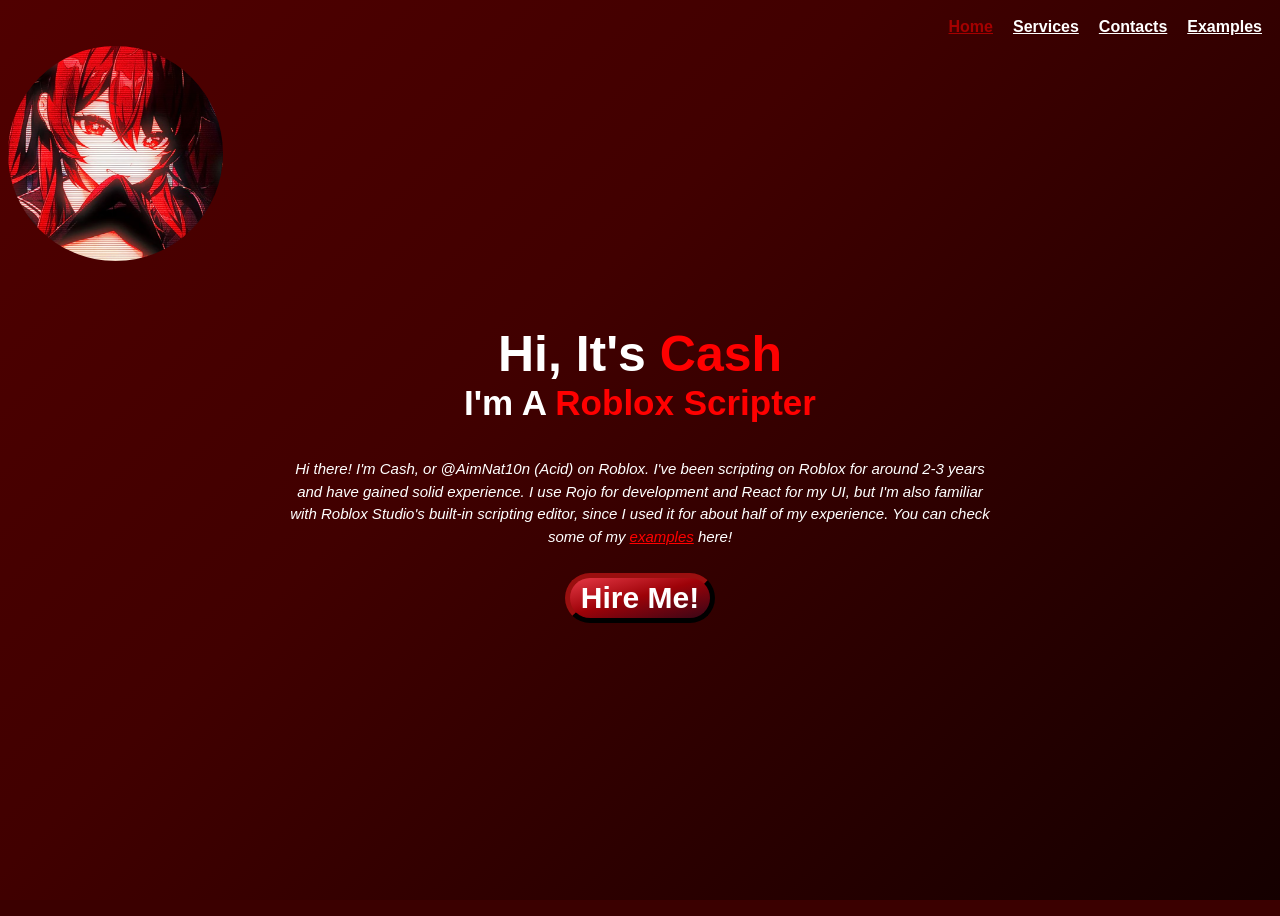
==== index.html @ 4557c907 "Updated Index.html" ====
<!DOCTYPE html>
<html lang="en">

<head>
    <meta charset="UTF-8">
    <meta name="viewport" content="width=device-width, initial-scale=1.0">
    <link class="logo" rel="icon" type="image/png" href="../imgs/1.jpg">

    <title>Information</title>
    <link rel="stylesheet" href="styles/indexStyle.css">
    <script src="scripts/script.js"></script>
</head>

<body>
    <nav class="navbar">
        <a class="main" href="index.html">Home</a>
        <a href="services.html">Services</a>
        <a href="contacts.html">Contacts</a>
        <a href="example.html">Examples</a>
    </nav>

    <a class="starimg" href="https://www.pinterest.com/pin/651896114852201672/" target="_blank">
        <img src="../imgs/1.jpg">
    </a>

    <div class="intro">
        <p class="name">Hi, It's <span class="CustomColor">Cash</span></p>

        <p class="jx1">
            I'm A <span class="CustomColor" id="role-text">Roblox Scripter</span>
        </p>

        <p class="jx2">
            Hi there! I'm Cash, or @AimNat10n (Acid) on Roblox.
            I've been scripting on Roblox for around 2-3 years and have gained solid experience.
            I use Rojo for development and React for my UI, but I'm also familiar with Roblox Studio's
            built-in scripting editor, since I used it for about half of my experience. You can check some of my <a
                class="examples-Btn" href="http://127.0.0.1:5500/pages/example.html"> examples</a> here!
        </p>
    </div>

    <button type="button" class="hireme" id="hire-btn">Hire Me!</button>
</body>

</html>
---- styles/indexStyle.css ----
body {
    background-color: #3b0000;
    background-image: linear-gradient(135deg, #500000 0%, #410000 40%, #150000 100%);
    background-attachment: fixed;
    min-height: 100vh;

    cursor: url('../imgs/cursor.png') 16 16, auto;
}

a {
    cursor: inherit;
}

.navbar {
    padding: 10px;
    display: flex;
    gap: 20px;
    justify-content: right;
}

.navbar a {
    color: white;
    font-weight: bold;
    font-family: Arial, Helvetica, sans-serif;
    transition: color 0.2s ease;
}

.navbar a.main {
    color: rgb(165, 0, 0);
}

.navbar a:hover {
    color: red;
}

.starimg img {
    width: 215px;
    height: 215px;
    border-radius: 50%;
    object-fit: cover;
}

.intro {
    width: min(700px, 90%);
    margin: 60px auto 0;
    text-align: center;
}

.name {
    color: white;
    font-size: 50px;
    font-weight: bold;
    font-family: Arial, Helvetica, sans-serif;
    margin: 0;
}

.CustomColor {
    color: red;
}

.jx1 {
    color: white;
    font-size: 35px;
    font-weight: bold;
    font-family: Arial, Helvetica, sans-serif;
    margin: 0;
}

.jx2 {
    color: white;
    font-size: 15px;
    font-style: italic;
    font-family: Arial, Helvetica, sans-serif;
    line-height: 1.5;
    margin-top: 35px;
}

.examples-Btn {
    color: rgb(255, 0, 0);
    transition: color 0.2s ease;
}

.examples-Btn:hover {
    color: #ffa8af;
}

/* Hire Me Button */

.hireme {
    display: block;
    color: white;
    font-family: Arial, Helvetica, sans-serif;
    font-weight: bold;
    margin: 25px auto 0;
    font-size: 30px;

    background-color: #410000;
    background-image: linear-gradient(165deg, #e63946 0%, #9d0208 48%, #370617 100%);
    border-radius: 50px;
    border-color: #150000;
    width: 150px;
    height: 50px;
    transition: transform 0.2s ease;
    transform-origin: center center;

    border-color: #460707;
    border-width: 5px;

}

.hireme:hover {
    transform: scale(1.1);
}

.hireme:active {
    transform: scale(0.95);
}



/* ANIMATIONS */
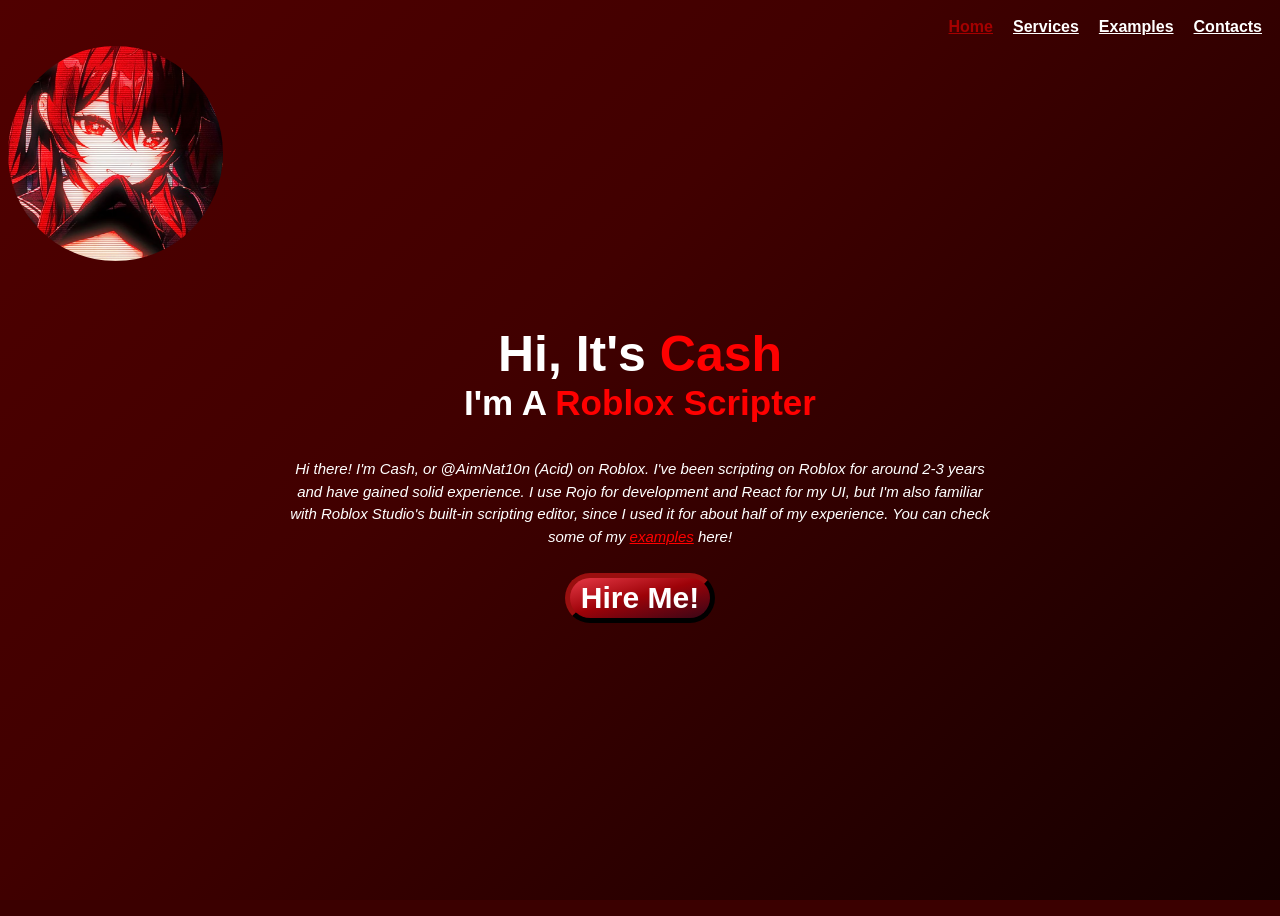
==== commit 1e0f485f: "Changed The Page Switching Not Working." ====
--- a/index.html
+++ b/index.html
@@ -14,13 +14,13 @@
 <body>
     <nav class="navbar">
         <a class="main" href="index.html">Home</a>
-        <a href="services.html">Services</a>
-        <a href="contacts.html">Contacts</a>
-        <a href="example.html">Examples</a>
+        <a href="pages/services.html">Services</a>
+        <a href="pages/example.html">Examples</a>
+        <a href="pages/contacts.html">Contacts</a>
     </nav>
 
     <a class="starimg" href="https://www.pinterest.com/pin/651896114852201672/" target="_blank">
-        <img src="../imgs/1.jpg">
+        <img src="imgs/1.jpg">
     </a>
 
     <div class="intro">
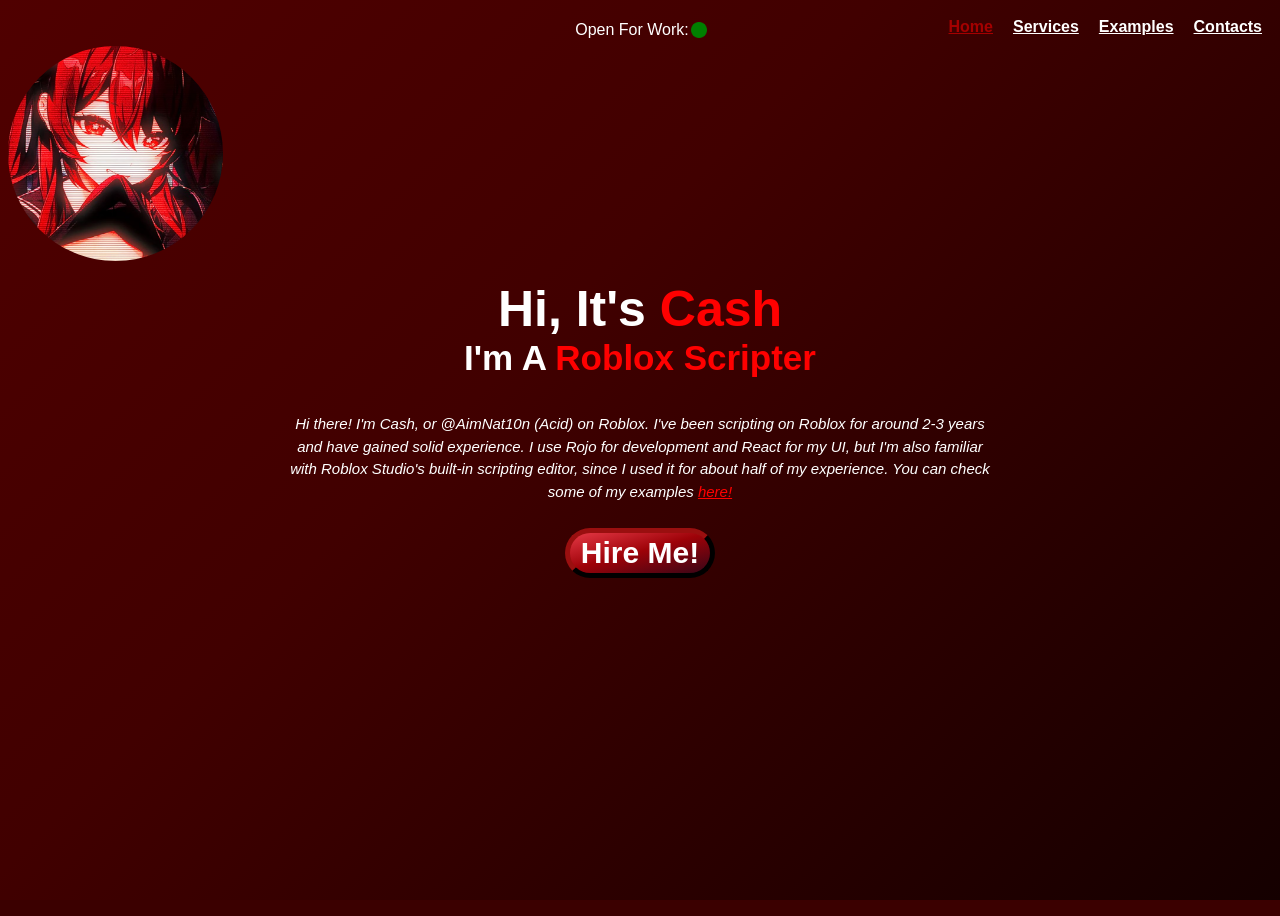
==== commit e6ce31fe: "Added Statuses." ====
--- a/index.html
+++ b/index.html
@@ -4,11 +4,11 @@
 <head>
     <meta charset="UTF-8">
     <meta name="viewport" content="width=device-width, initial-scale=1.0">
-    <link class="logo" rel="icon" type="image/png" href="../imgs/1.jpg">
+    <link class="logo" rel="icon" type="image/png" href="imgs/1.jpg">
 
-    <title>Information</title>
+    <title>Cash | Roblox Scripter</title>
     <link rel="stylesheet" href="styles/indexStyle.css">
-    <script src="scripts/script.js"></script>
+    <script src="script.js"></script>
 </head>
 
 <body>
@@ -23,6 +23,15 @@
         <img src="imgs/1.jpg">
     </a>
 
+    <div class="status">
+        <p class="text">
+            Open For Work:
+        </p>
+
+        <img class="green" src="imgs/green.png">
+        <!-- <img class="red" src="imgs/red.png"> -->
+    </div>
+
     <div class="intro">
         <p class="name">Hi, It's <span class="CustomColor">Cash</span></p>
 
@@ -34,8 +43,8 @@
             Hi there! I'm Cash, or @AimNat10n (Acid) on Roblox.
             I've been scripting on Roblox for around 2-3 years and have gained solid experience.
             I use Rojo for development and React for my UI, but I'm also familiar with Roblox Studio's
-            built-in scripting editor, since I used it for about half of my experience. You can check some of my <a
-                class="examples-Btn" href="http://127.0.0.1:5500/pages/example.html"> examples</a> here!
+            built-in scripting editor, since I used it for about half of my experience. You can check some of my
+            examples <a class="examples-Btn" href="pages/example.html">here!</a>
         </p>
     </div>
 
--- a/styles/indexStyle.css
+++ b/styles/indexStyle.css
@@ -40,9 +40,34 @@
     object-fit: cover;
 }
 
+.status {
+    display: flex;
+    justify-content: center;
+    align-items: center;
+    position: inherit;
+    transform: translateY(-260px);
+}
+
+.status .text {
+    color: white;
+    font-family: Arial, Helvetica, sans-serif;
+}
+
+.status .green {
+    width: 16px;
+    position: inherit;
+    transform: translateX(2px);
+}
+
+.status .red {
+    width: 16px;
+    position: inherit;
+    transform: translateX(2px);
+}
+
 .intro {
     width: min(700px, 90%);
-    margin: 60px auto 0;
+    margin: -35px auto 0;
     text-align: center;
 }
 
